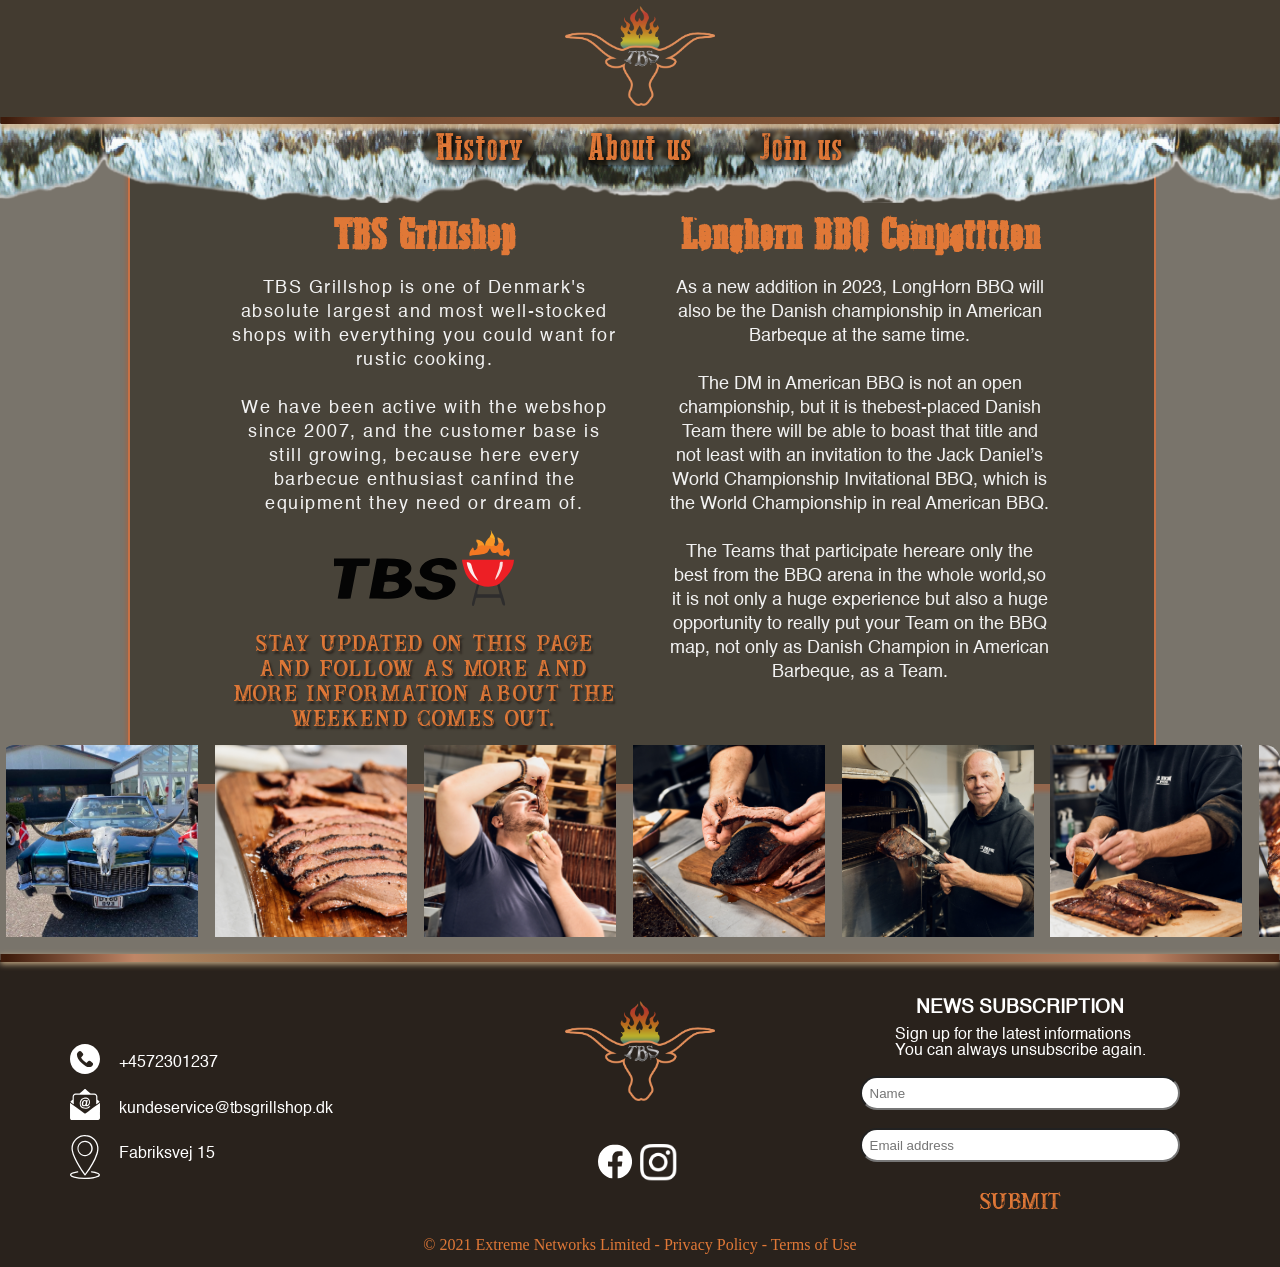
==== ABOUTUS/aboutus.html @ cacc27d8 "about us" ====
<!DOCTYPE html>
<html lang="en">
<head>
    <meta charset="UTF-8">
    <meta http-equiv="X-UA-Compatible" content="IE=edge">
    <meta name="viewport" content="width=device-width, initial-scale=1.0">
    <title>About us</title>
    <link rel="stylesheet" href="../ABOUTUS/aboutus.css">
</head>
<body>
    <div id="logo" >
        <a href="../index.html">
            <img src="../IMG/LogoTBS.png" alt="">
        </a>
    </div> 
    <img class="linetop" src="../IMG/line.svg" alt="">
    
    <nav id="navbar">
        <ul>
            <img class="navbarimg" src="../IMG/navbarpic.png" alt="">
            <li class="show"><a href="#">History</a></li> 
            <ul style="left: 31.5%;" class="hide">
                <li style="padding-top:15% ;"><a href="../HISTORY/history.html">BBQ in USA</a><br /></li>
                <li><a href="../HISTORY/history.html#second">Description</a></li>
                <li><a href="../HISTORY/history.html#third">BBQ Tradition</a></li>
                <li style="border-radius: 0px 0px 25px 25px;"><a href="../HISTORY/history.html#fourth">4 Main styles</a></li>
            </ul> 
            <li><a href="../ABOUTUS/aboutus.html">About us</a></li>
            
                
            <li class="show"><a href="#">Join us</a></li>
            <ul style="left: 56%; margin-left:0 ;  " class="hide">
                <li style="padding-top: 15%;"><a href="../SIGNUP/judge.html">Judge SignUp</a></li>
                <li style="border-radius: 0px 0px 25px 25px;"><a href="../SIGNUP/volunteer.html">Volunteer</a></li>
            </ul>
        </ul>
   </nav>
   <main>
    <div class="text">
        <div class="grlishop">
            <h1>TBS Grillshop</h1>
               <p>TBS Grillshop is one of Denmark's absolute largest 
                and most well-stocked shops with everything you could 
                want for rustic cooking. 
            <br><br>
                We have been active with the webshop since 2007,
                and the customer base is still growing, because here every 
                barbecue enthusiast canfind the equipment they need or dream of.</p>
            <div>
            <img style="height:120px; width: 180px; " src="../IMG/TBSlogo.svg" alt=""></div>
            <h><span class="stay"> Stay updated on this page and
                follow as more  and more information about 
                the weekend comes out.</span></h>
        </div>
        <div class="competition">
            <h1>Longhorn BBQ Competition</h1>
            <p> As a new addition in 2023,
                LongHorn BBQ will also be the
                Danish championship in  American Barbeque 
                at the same time.
           <br><br>
                The DM in American BBQ is not an open  championship,
                but it is thebest-placed   Danish Team there will be able 
                to boast that title and not least with an invitation to the  
                Jack Daniel’s World Championship  Invitational BBQ, 
                which is the World Championship in real American BBQ.
                <br><br>
                The Teams that participate hereare only the best from  the 
                BBQ arena in the whole world,so it is not only a 
                huge experience but also  a huge opportunity to  really put your 
                Team on the BBQ map, not only as Danish Champion in
                American Barbeque, as a Team. 
                <br><br>
            </p>
        </div>
    </div>
    <div class="scroll-container">
        <div class="gridscroll">
            <img src="../IMG/GALLERY/315522075_1836613866717915_3476902548989909544_n.jpg" alt="">
            <img src="../IMG/GALLERY/mussel 402.jpg" alt="">
            <img src="../IMG/GALLERY/mussel 403.jpg" alt="">
            <img src="../IMG/GALLERY/mussel 405.jpg" alt="">
            <img src="../IMG/GALLERY/mussel 408.jpg" alt="">
            <img src="../IMG/GALLERY/mussel 412.jpg" alt="">    
            <img src="../IMG/GALLERY/mussel 416.jpg" alt="">
            <img src="../IMG/GALLERY/mussel 461.jpg" alt="">
         </div>
    </div>
   </main>
   <img class="linebottom" src="../IMG/line.svg" alt="">
   <footer>
    <div class="col-1">
        <div class="phone" style="display: flex; flex-direction: row; margin: 2% 0;">
            <img class="phone" src="../IMG/ICONS/phone.svg"  alt="">
            <p>+4572301237</p>
        </div>
        <div style="display: flex; flex-direction: row; margin: 2% 0;">
            <img class="email" src="../IMG/ICONS/email.svg"  alt="">
            <p>kundeservice@tbsgrillshop.dk</p>
        </div>
       <div class="location" style="display: flex; flex-direction: row; margin: 2% 0;">
           <img class="location" src="../IMG/ICONS/location.svg"alt="">
           <p>Fabriksvej 15 </p></div>
        </div>
    <div class="col-2">
        <img src="../IMG/LogoTBS.png" style="height:100px; width: 150px; margin-top: 0.5%; margin-bottom: 0.5%;" alt="">
        <div style="display: flex; flex-direction: row; justify-content: center;margin-top: -15%;">
        <img src="../IMG/ICONS/facebook.svg" style="width: 9%; margin-top: -2%;margin-right: 1%; " alt="">
        <img src="../IMG/ICONS/instagram.svg"style="width: 11%; margin-left: 1%;" alt="">
    </div>
    </div>
    <div class="col-3" >
        <form action="/action_page.php">
            <div class="container">
              <h3>NEWS SUBSCRIPTION</h3>
              <p>Sign up for the latest informations <br>
                You can always unsubscribe again.
                </p>
            </div>
          
            <div class="container">
              <input type="text" placeholder="Name" name="name" class="name" required>
              <input type="text" placeholder="Email address" name="mail" class="mail" required>
            </div>
            <div class="container">
            <input class="submit-btn" type="submit" value="Submit">
            </div>
          </form>
          
    </div>
    </footer>
    <div class="end">
        © 2021 Extreme Networks Limited - Privacy Policy - Terms of Use
    </div>
</body>
</html>
---- ABOUTUS/aboutus.css ----
@font-face {
  font-family: "Buffalo";
  src: url(../FONT/BuffaloInline2Grunge.ttf);
}
@font-face {
  font-family: "Western";
  src: url(../FONT/WesternBangBang-Regular.ttf);
}
@font-face {
  font-family: "Helvetica";
  src: url(../FONT/Helvetica.ttf);
}
* {
  margin: 0;
}

body {
  z-index: 0;
  width: 100%;
  background-image: url(../IMG/Background.png);
  background-repeat: repeat;
  background-blend-mode: darken;
  background-color: rgba(32, 23, 9, 0.6);
  background-size: cover;
}
body #logo {
  text-align: center;
  background-image: url(../IMG/Background.png);
  background-repeat: repeat;
  background-blend-mode: darken;
  background-color: rgba(32, 23, 9, 0.6);
  background-size: cover;
  background-position-y: 55%;
  width: 100%;
  padding-bottom: 0.5%;
}
body #logo img {
  height: 100px;
  width: 150px;
  margin-top: 0.5%;
  margin-bottom: 0.5%;
}
body .linetop {
  z-index: 3;
  margin: 0;
  position: absolute;
  padding: 0;
  margin-top: -0.5%;
  box-shadow: 0px 5px 5px #ceb38d;
  width: 100%;
}
body nav {
  position: relative;
  margin-top: -0.5%;
  height: 80px;
  margin-left: 0%;
  width: 100%;
  z-index: 2;
}
body nav ul {
  display: flex;
  justify-content: center;
  -webkit-padding-start: 0;
          padding-inline-start: 0;
  padding-top: 1%;
  z-index: 3;
  width: 100%;
  position: relative;
}
body nav ul .navbarimg {
  position: absolute;
  z-index: 2;
  width: 100%;
  margin-top: -0.5%;
  pointer-events: none;
  height: 80px;
}
body nav ul li {
  list-style-type: none;
  display: block;
  margin-left: 2%;
  margin-right: 2%;
  text-shadow: #29221C 2px 1px;
  background-color: rgba(32, 23, 9, 0.5);
  -webkit-backdrop-filter: blur(1.5px);
          backdrop-filter: blur(1.5px);
  border-radius: 25px;
  box-shadow: 0px 0px 5px #000000;
  width: 110px;
  height: 35px;
  text-align: center;
  z-index: 10;
}
body nav ul li a {
  text-decoration: none;
  color: #e07837;
  font-family: "Western", sans-serif;
  font-size: 40px;
  text-shadow: 2px 2px 5px black;
  transition: 0.5s;
}
body nav ul li a:hover {
  display: block;
  color: #f2f2f2;
}
body nav ul ul {
  display: none;
  position: absolute;
  padding-top: 3%;
  background-color: rgba(32, 23, 9, 0.5);
  width: 13%;
  height: auto;
  border-radius: 30px;
  z-index: -1;
  text-align: start;
  margin: 0;
  left: 28.5%;
  margin-top: 0%;
  box-shadow: 0 2px 5px 4px #e07837;
}
body nav ul ul li {
  width: 100%;
  border-radius: 0px 0px 0px 0px;
  margin-left: 0%;
  margin-right: 0%;
  box-shadow: 0px 0px 0px;
  background-color: none;
  padding-bottom: 1%;
  z-index: 10;
}
body nav ul ul li:hover {
  color: #f2f2f2;
}
body nav ul ul li a {
  text-decoration: none;
  color: #e07837;
  font-size: 20px;
  font-family: "Helvetica";
  letter-spacing: 1.5px;
  font-weight: lighter;
  z-index: 2;
}
body nav ul .show:hover + .hide, body nav ul .hide:hover {
  display: block;
}
body main {
  margin-top: -5%;
  padding-bottom: 1%;
  width: 100%;
  position: relative;
  display: block;
  z-index: 0;
}
body main .text {
  display: flex;
  width: 80%;
  justify-content: center;
  background-color: rgba(24, 19, 9, 0.5);
  margin-left: 10%;
  border: 2px solid rgb(200, 113, 69);
  border-bottom: none;
  box-shadow: 2px 8px 4px rgb(148, 103, 77);
  box-shadow: -2px 8px 4px rgb(148, 103, 77);
}
body main .text .grlishop {
  margin: 5% 5% 5% 10%;
  display: flex;
  flex-direction: column;
  width: 100%;
  text-align: center;
}
body main .text .grlishop span {
  font-size: 25px;
  font-family: "Buffalo";
  letter-spacing: 2px;
  color: #e07837;
  text-shadow: 2px 3px 2px #29221C;
}
body main .text .grlishop h1 {
  color: #e07837;
  font-family: "Western";
  font-size: 45px;
  padding-top: 5.5%;
  margin-top: 2%;
}
body main .text .grlishop p {
  margin-top: 2%;
  color: #f2f2f2;
  font-family: "Helvetica";
  font-size: 18px;
  line-height: 24px;
  padding-top: 2%;
  letter-spacing: 1.5px;
}
body main .text .grlishop img {
  margin-top: -2%;
  width: 100%;
}
body main .text .competition {
  margin: 5% 10% 5% 0;
  width: 100%;
  text-align: center;
}
body main .text .competition h1 {
  color: #e07837;
  font-family: "Western";
  font-size: 45px;
  padding-top: 5.5%;
  margin-top: 2%;
}
body main .text .competition p {
  margin-top: 2%;
  color: #f2f2f2;
  font-family: "Helvetica";
  font-size: 18px;
  line-height: 24px;
  padding-top: 2%;
}
body main .scroll-container {
  overflow: auto;
  white-space: nowrap;
  padding-bottom: 0.5%;
  background: transparent;
  height: 100%;
  border-radius: 15px;
  padding-top: 0%;
  margin-top: -3%;
}
body main .scroll-container::-webkit-scrollbar-track {
  border: 1px solid #000;
  padding: 2px 0;
  background-color: #29221C;
}
body main .scroll-container::-webkit-scrollbar {
  width: 10px;
  height: 10px;
}
body main .scroll-container::-webkit-scrollbar-thumb {
  border-radius: 10px;
  box-shadow: inset 0 0 6px rgba(0, 0, 0, 0.3);
  background-color: #e07837;
  border: 2px solid #000;
}
body main .gridscroll {
  display: inline-block;
}
body main .gridscroll img {
  margin: 0 0.5%;
  width: 15%;
  overflow: auto;
}
body .linebottom {
  z-index: 3;
  margin: 0;
  position: absolute;
  padding: 0;
  margin-top: -0.5%;
  box-shadow: 0px 2px 6px #ceb38d;
  width: 100%;
}
body footer {
  font-family: "Helvetica";
  display: flex;
  justify-content: center;
  background-color: #29221C;
  color: white;
  padding: 3% 5%;
}
body footer .col-1 {
  width: 33%;
  display: flex;
  justify-content: center;
  flex-direction: column;
}
body footer .col-1 div img {
  width: 8%;
  margin-right: 5%;
}
body footer .col-1 p {
  margin-top: 3%;
}
body footer .col-2 {
  width: 33%;
  display: flex;
  justify-content: center;
  flex-wrap: wrap;
}
body footer .col-3 {
  width: 33%;
  display: flex;
  justify-content: center;
}
body footer .col-3 h3 {
  margin-bottom: 4%;
  display: flex;
  justify-content: center;
}
body footer .col-3 .name {
  margin: 7% 0;
  border-radius: 25px;
  padding: 3%;
  width: 120%;
}
body footer .col-3 .mail {
  margin: 0;
  border-radius: 25px;
  padding: 3%;
  width: 120%;
}
body footer .col-3 .container {
  display: flex;
  flex-direction: column;
  align-items: center;
}
body footer .col-3 .container input[type=submit i] {
  width: 41%;
  height: 44px;
  background-image: url(../IMG/submit.svg);
  border-radius: 35px;
  border-color: transparent;
  background-color: transparent;
  background-repeat: no-repeat;
  background-size: 101%;
  background-position-y: -2.5px;
  background-position-x: -1px;
  margin: 0;
  color: #e07837;
  font-family: "Buffalo";
  font-size: 25px;
  margin-top: 7%;
  padding-bottom: 0%;
}
body .end {
  display: flex;
  justify-content: center;
  background-color: #29221C;
  color: #e07837;
  padding: 1%;
  margin-top: -3%;
}
@media screen and (max-width: 600px) {
  body #logoimg {
    height: 50px;
    width: 50px;
  }
  body nav ul .navbarimg {
    height: 40px;
    display: none;
  }
  body nav ul li {
    width: 80px;
    height: 28px;
  }
  body nav ul li a {
    font-size: 28px;
  }
  body main {
    margin-top: -15%;
  }
  body main .text {
    display: flex;
    flex-direction: column;
  }
  body main .text .grlishop {
    margin: 0;
    margin-top: 2%;
  }
  body main .text .grlishop p {
    text-align: center;
    padding-left: 7%;
    padding-right: 7%;
  }
  body main .text .grlishop div {
    display: flex;
    justify-content: center;
    margin-top: 5%;
  }
  body main .text .grlishop img {
    width: 40%;
  }
  body main .text .competition {
    margin: 0;
  }
  body main .text .competition p {
    text-align: center;
    padding-left: 7%;
    padding-right: 7%;
  }
  body main .scroll-container {
    margin-top: 1%;
    display: block;
  }
  body main .gridscroll img {
    width: 250px;
    height: 250px;
  }
  body .linebottom {
    height: 5px;
  }
  body footer {
    display: flex;
    justify-content: space-between;
    align-items: flex-start;
    flex-direction: column;
  }
  body footer .col-1 {
    width: 100%;
    font-size: 13px;
    display: flex;
    flex-direction: row;
    justify-content: center;
    margin-bottom: 2%;
  }
  body footer .col-1 div {
    justify-content: center;
  }
  body footer .col-1 div img {
    width: 20%;
  }
  body footer .col-1 div p {
    display: none;
  }
  body footer .col-1 .phone {
    display: flex;
    justify-content: end;
  }
  body footer .col-1 .location {
    display: flex;
    justify-content: start;
  }
  body footer .col-2 {
    display: none;
  }
  body footer .col-3 {
    width: 100%;
    font-size: 12px;
  }
  body footer .col-3 .container p {
    display: none;
  }
  body footer .col-3 .container .name {
    width: 150%;
    margin: 2% 0;
    padding: 1%;
    height: 30px;
  }
  body footer .col-3 .container .mail {
    width: 150%;
    padding: 1%;
    height: 30px;
  }
  body footer .col-3 .container input[type=submit i] {
    width: auto;
    height: 24px;
    font-size: 15px;
  }
  body .end {
    padding: 1% 5%;
    display: flex;
    justify-content: center;
    font-size: 12px;
  }
}

@media screen and (max-width: 600px) {
  body #logo img {
    height: 60px;
    width: 90px;
  }
  body nav ul .navbarimg {
    height: 40px;
  }
  body nav ul li {
    width: 20%;
    height: 28px;
  }
  body nav ul li a {
    font-size: 28px;
  }
  body nav ul .hide {
    width: 40%;
    margin-left: -24%;
  }
  body nav ul .hide li a {
    font-size: 17px;
  }
  body main {
    margin-top: -15%;
  }
  body main .text {
    display: flex;
    flex-direction: column;
  }
  body main .text .grlishop {
    margin: 0;
    margin-top: 2%;
  }
  body main .text .grlishop p {
    text-align: center;
    padding-left: 7%;
    padding-right: 7%;
  }
  body main .text .grlishop div {
    display: flex;
    justify-content: center;
    margin-top: 5%;
  }
  body main .text .grlishop img {
    width: 40%;
  }
  body main .text .competition {
    margin: 0;
  }
  body main .text .competition p {
    text-align: center;
    padding-left: 7%;
    padding-right: 7%;
  }
  body main .scroll-container {
    margin-top: 1%;
    display: block;
  }
  body main .gridscroll img {
    width: 250px;
    height: 250px;
  }
  body .linebottom {
    height: 5px;
  }
  body footer {
    display: flex;
    justify-content: space-between;
    align-items: flex-start;
    flex-direction: column;
  }
  body footer .col-1 {
    width: 100%;
    font-size: 13px;
    display: flex;
    flex-direction: row;
    justify-content: center;
    margin-bottom: 2%;
  }
  body footer .col-1 div {
    justify-content: center;
  }
  body footer .col-1 div img {
    width: 20%;
  }
  body footer .col-1 div p {
    display: none;
  }
  body footer .col-1 .phone {
    display: flex;
    justify-content: end;
  }
  body footer .col-1 .location {
    display: flex;
    justify-content: start;
  }
  body footer .col-2 {
    display: none;
  }
  body footer .col-3 {
    width: 100%;
    font-size: 12px;
  }
  body footer .col-3 .container p {
    display: none;
  }
  body footer .col-3 .container .name {
    width: 150%;
    margin: 2% 0;
    padding: 1%;
    height: 30px;
  }
  body footer .col-3 .container .mail {
    width: 150%;
    padding: 1%;
    height: 30px;
  }
  body footer .col-3 .container input[type=submit i] {
    width: auto;
    height: 24px;
    font-size: 15px;
  }
  body .end {
    padding: 1% 5%;
    display: flex;
    justify-content: center;
    font-size: 12px;
  }
  body nav ul .navbarimg {
    height: 40px;
    display: flex;
  }
}/*# sourceMappingURL=aboutus.css.map */
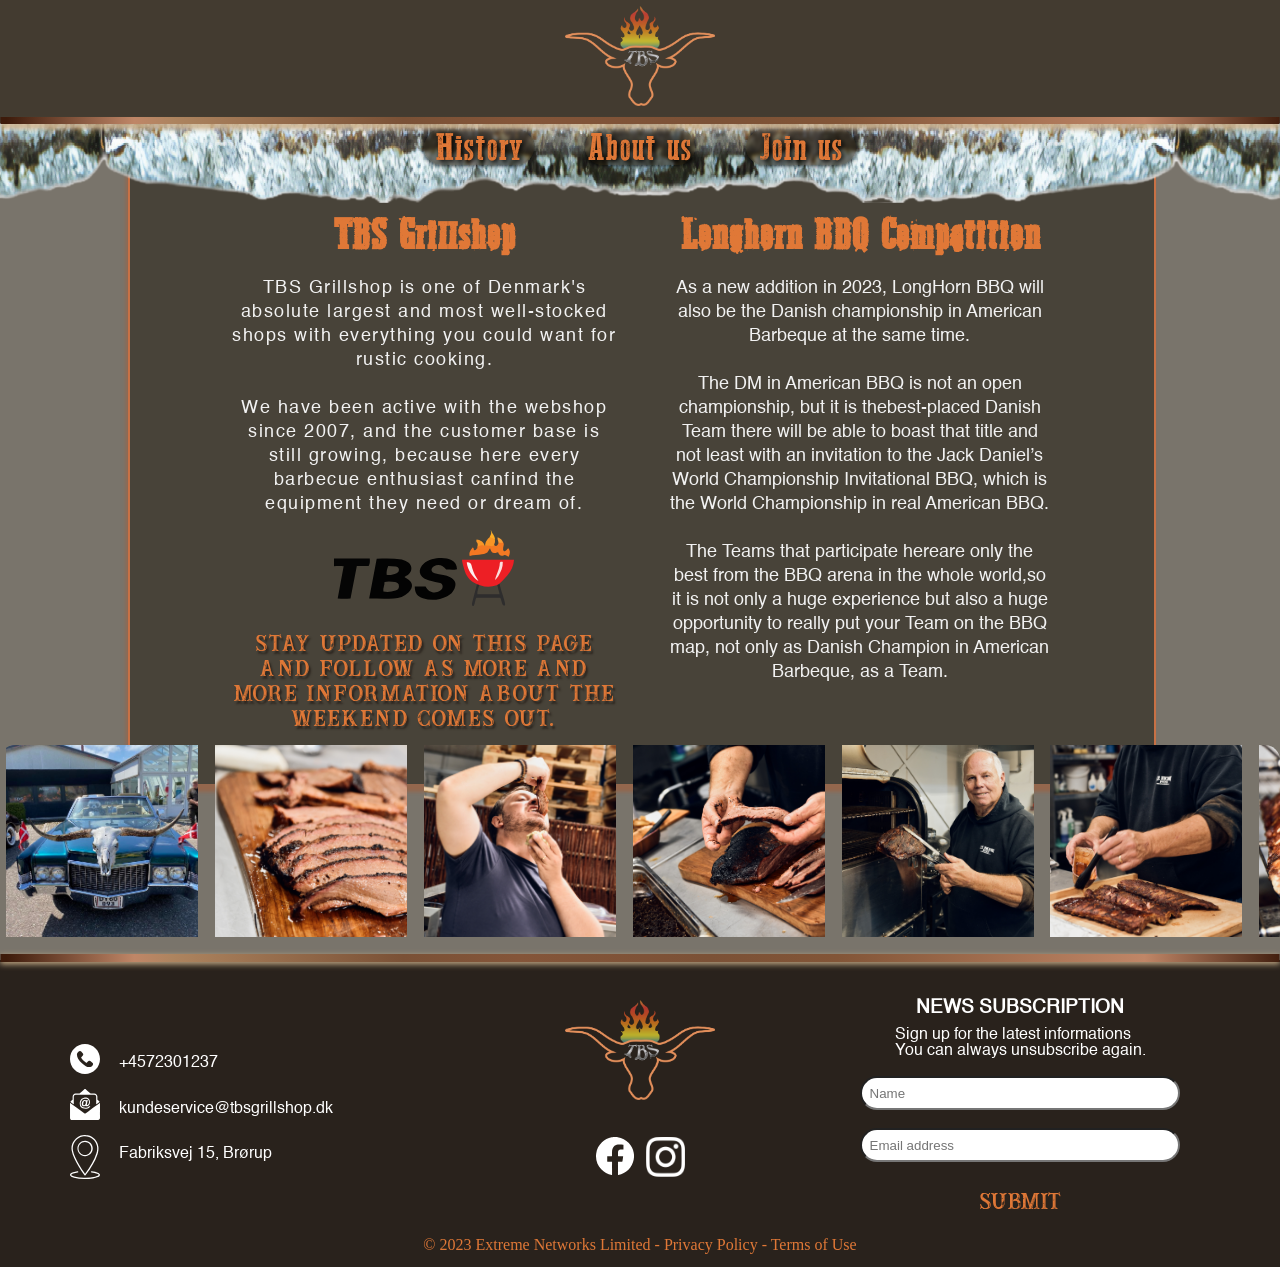
==== commit bbd024ce: "final change" ====
--- a/ABOUTUS/aboutus.html
+++ b/ABOUTUS/aboutus.html
@@ -25,13 +25,15 @@
                 <li><a href="../HISTORY/history.html#third">BBQ Tradition</a></li>
                 <li style="border-radius: 0px 0px 25px 25px;"><a href="../HISTORY/history.html#fourth">4 Main styles</a></li>
             </ul> 
+
             <li><a href="../ABOUTUS/aboutus.html">About us</a></li>
+              
+            <li class="show"><a href="#">Join us</a></li>
             
-                
-            <li class="show"><a href="#">Join us</a></li>
             <ul style="left: 56%; margin-left:0 ;  " class="hide">
                 <li style="padding-top: 15%;"><a href="../SIGNUP/judge.html">Judge SignUp</a></li>
-                <li style="border-radius: 0px 0px 25px 25px;"><a href="../SIGNUP/volunteer.html">Volunteer</a></li>
+                <li ><a href="../SIGNUP/volunteer.html">Volunteer</a></li>
+                <li style="border-radius: 0px 0px 25px 25px;"><a href="../SIGNUP/team.html">SignUp</a></li>
             </ul>
         </ul>
    </nav>
@@ -100,13 +102,13 @@
         </div>
        <div class="location" style="display: flex; flex-direction: row; margin: 2% 0;">
            <img class="location" src="../IMG/ICONS/location.svg"alt="">
-           <p>Fabriksvej 15 </p></div>
+           <p>Fabriksvej 15, Brørup </p></div>
         </div>
     <div class="col-2">
-        <img src="../IMG/LogoTBS.png" style="height:100px; width: 150px; margin-top: 0.5%; margin-bottom: 0.5%;" alt="">
-        <div style="display: flex; flex-direction: row; justify-content: center;margin-top: -15%;">
-        <img src="../IMG/ICONS/facebook.svg" style="width: 9%; margin-top: -2%;margin-right: 1%; " alt="">
-        <img src="../IMG/ICONS/instagram.svg"style="width: 11%; margin-left: 1%;" alt="">
+        <a href="../index.html"><img src="../IMG/LogoTBS.png" style="height:100px; width: 150px; margin-top: 0.5%; margin-bottom: 0.5%;" alt=""></a>
+        <div style="display: flex; flex-direction: row; justify-content: center;">
+        <a style="display: flex; justify-content: flex-end; align-items: flex-start;" href="https://www.facebook.com/LonghornBBQCompetition/"><img src="../IMG/ICONS/facebook.svg"style="width: 20%; margin-top: -2%;margin-right: 3%; "  alt=""></a>
+        <a href="https://l.facebook.com/l.php?u=https%3A%2F%2Fwww.instagram.com%2Flonghorn_bbq_competition%2F%3Ffbclid%3DIwAR2h8wj8uB3AevaMLTVu_LJrAx6FF8QNyc_2E_R5rT7RT9bEU-9CWKPLXpM&h=AT15A9l1B9uwH9YGldQZF9MuWzDt7GycaZYSwS2vBTk-dkIof9jvXRKMg3OciKuTkTp9ueVU6iUaikOqASdcry4lD1fa23L0bvmtGhZx-bV_jxmQy2Q42XKrKEnC8MbLXwG6nw"><img src="../IMG/ICONS/instagram.svg"style="width: 24%; margin-top:-2%; margin-left: 3%;" alt=""></a>
     </div>
     </div>
     <div class="col-3" >
@@ -130,7 +132,7 @@
     </div>
     </footer>
     <div class="end">
-        © 2021 Extreme Networks Limited - Privacy Policy - Terms of Use
+        © 2023 Extreme Networks Limited - Privacy Policy - Terms of Use
     </div>
 </body>
 </html>
--- a/ABOUTUS/aboutus.css
+++ b/ABOUTUS/aboutus.css
@@ -480,6 +480,7 @@
   body nav ul .hide {
     width: 40%;
     margin-left: -24%;
+    padding-top: 5%;
   }
   body nav ul .hide li a {
     font-size: 17px;
@@ -569,18 +570,19 @@
     display: none;
   }
   body footer .col-3 .container .name {
-    width: 150%;
+    width: 100%;
     margin: 2% 0;
     padding: 1%;
-    height: 30px;
+    text-align: center;
+    height: 16px;
   }
   body footer .col-3 .container .mail {
-    width: 150%;
+    text-align: center;
+    width: 100%;
     padding: 1%;
-    height: 30px;
+    height: 16px;
   }
   body footer .col-3 .container input[type=submit i] {
-    width: auto;
     height: 24px;
     font-size: 15px;
   }
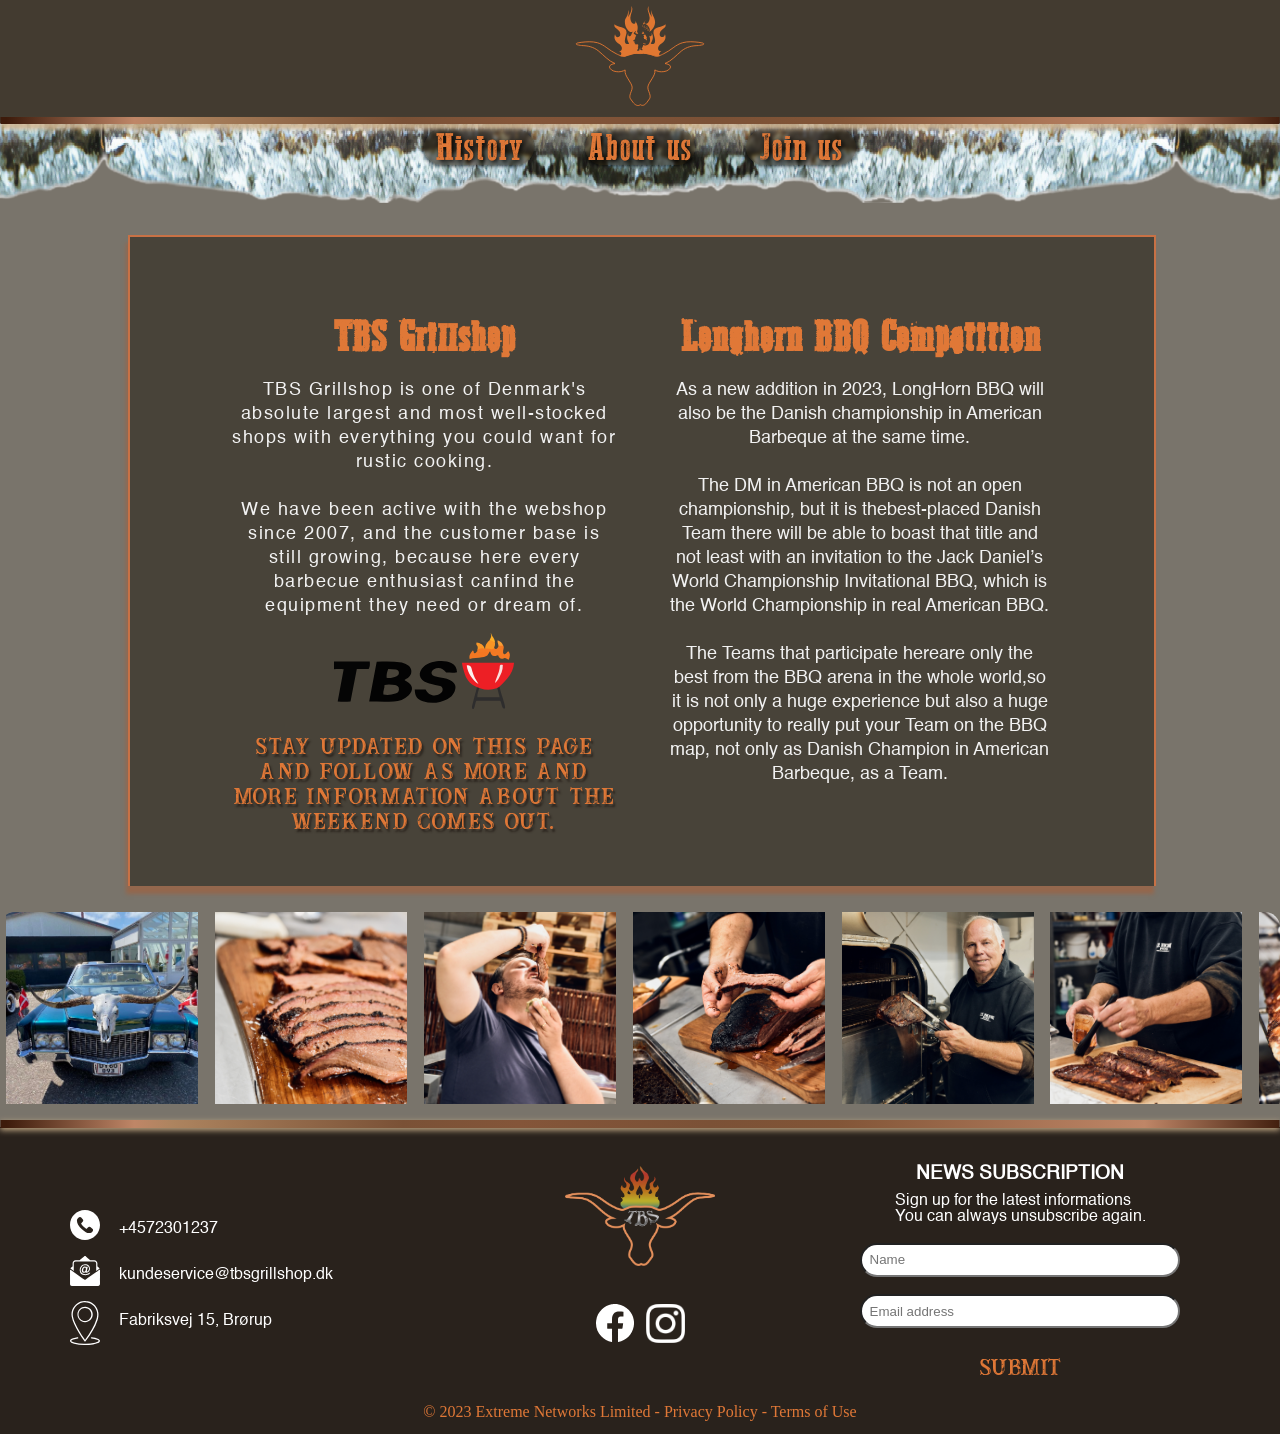
==== commit 32ad37c6: "fixing" ====
--- a/ABOUTUS/aboutus.html
+++ b/ABOUTUS/aboutus.html
@@ -10,7 +10,7 @@
 <body>
     <div id="logo" >
         <a href="../index.html">
-            <img src="../IMG/LogoTBS.png" alt="">
+            <img src="../IMG/LogoTBS1.svg" alt="">
         </a>
     </div> 
     <img class="linetop" src="../IMG/line.svg" alt="">
@@ -19,11 +19,11 @@
         <ul>
             <img class="navbarimg" src="../IMG/navbarpic.png" alt="">
             <li class="show"><a href="#">History</a></li> 
-            <ul style="left: 31.5%;" class="hide">
-                <li style="padding-top:15% ;"><a href="../HISTORY/history.html">BBQ in USA</a><br /></li>
+            <ul style="left: 31.5%;" id="dropmenu" class="hide">
+                <li style="padding-top: 10%;"><a href="../HISTORY/history.html">BBQ in USA</a><br /></li>
                 <li><a href="../HISTORY/history.html#second">Description</a></li>
                 <li><a href="../HISTORY/history.html#third">BBQ Tradition</a></li>
-                <li style="border-radius: 0px 0px 25px 25px;"><a href="../HISTORY/history.html#fourth">4 Main styles</a></li>
+                <li style="border-radius: 0px 0px 25px 25px; padding-bottom: 10%;" ><a href="../HISTORY/history.html#fourth">4 Main styles</a></li>
             </ul> 
 
             <li><a href="../ABOUTUS/aboutus.html">About us</a></li>
--- a/ABOUTUS/aboutus.css
+++ b/ABOUTUS/aboutus.css
@@ -108,7 +108,7 @@
   position: absolute;
   padding-top: 3%;
   background-color: rgba(32, 23, 9, 0.5);
-  width: 13%;
+  width: 15%;
   height: auto;
   border-radius: 30px;
   z-index: -1;
@@ -126,6 +126,7 @@
   box-shadow: 0px 0px 0px;
   background-color: none;
   padding-bottom: 1%;
+  padding-top: 2%;
   z-index: 10;
 }
 body nav ul ul li:hover {
@@ -144,7 +145,7 @@
   display: block;
 }
 body main {
-  margin-top: -5%;
+  margin-top: 3%;
   padding-bottom: 1%;
   width: 100%;
   position: relative;
@@ -161,6 +162,7 @@
   border-bottom: none;
   box-shadow: 2px 8px 4px rgb(148, 103, 77);
   box-shadow: -2px 8px 4px rgb(148, 103, 77);
+  margin-bottom: 5%;
 }
 body main .text .grlishop {
   margin: 5% 5% 5% 10%;
@@ -338,6 +340,13 @@
   padding: 1%;
   margin-top: -3%;
 }
+@media screen and (max-width: 1400px) {
+  body #dropmenu {
+    width: 250px;
+    margin-left: -4%;
+    padding-top: 5%;
+  }
+}
 @media screen and (max-width: 600px) {
   body #logoimg {
     height: 50px;
@@ -486,11 +495,12 @@
     font-size: 17px;
   }
   body main {
-    margin-top: -15%;
+    margin-top: 0%;
   }
   body main .text {
     display: flex;
     flex-direction: column;
+    margin-bottom: 5%;
   }
   body main .text .grlishop {
     margin: 0;
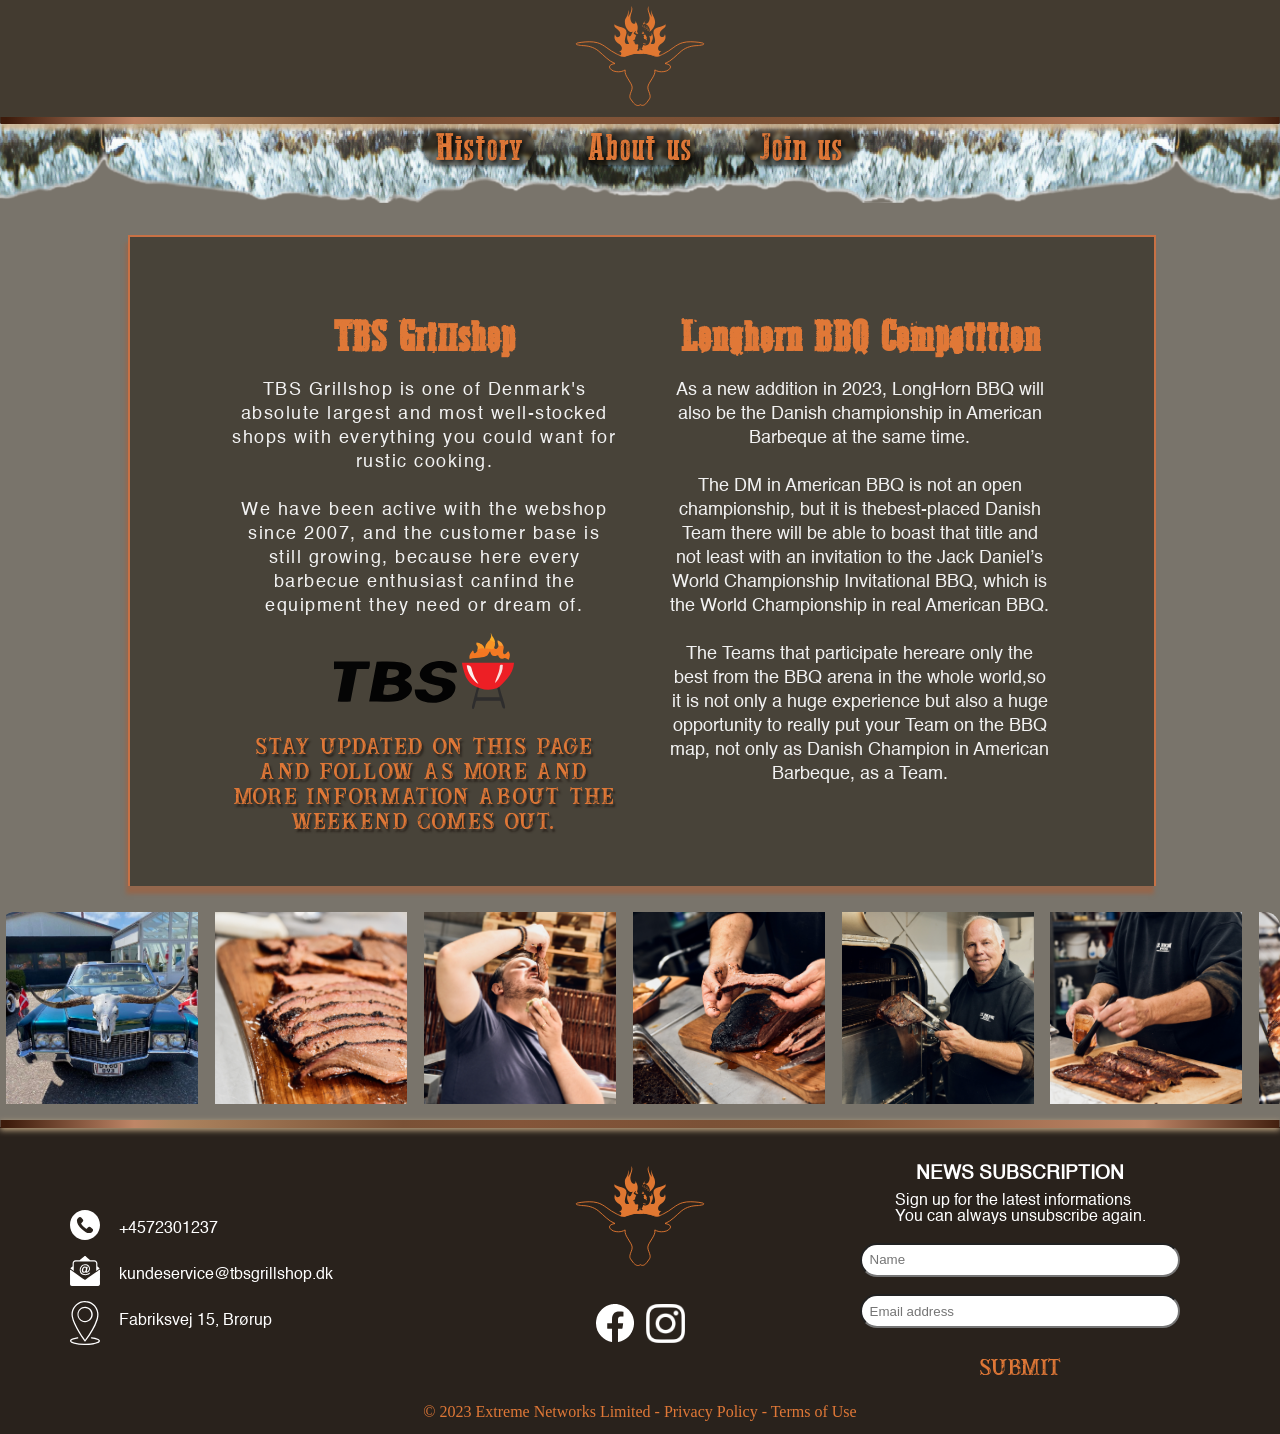
==== commit 24424334: "done" ====
--- a/ABOUTUS/aboutus.html
+++ b/ABOUTUS/aboutus.html
@@ -30,10 +30,10 @@
               
             <li class="show"><a href="#">Join us</a></li>
             
-            <ul style="left: 56%; margin-left:0 ;  " class="hide">
+            <ul style="left: 53%;  ;" id="dropmenu2" class="hide">
                 <li style="padding-top: 15%;"><a href="../SIGNUP/judge.html">Judge SignUp</a></li>
                 <li ><a href="../SIGNUP/volunteer.html">Volunteer</a></li>
-                <li style="border-radius: 0px 0px 25px 25px;"><a href="../SIGNUP/team.html">SignUp</a></li>
+                <li style="border-radius: 0px 0px 25px 25px; padding-bottom: 10%;"><a href="../SIGNUP/team.html">SignUp</a></li>
             </ul>
         </ul>
    </nav>
@@ -105,7 +105,7 @@
            <p>Fabriksvej 15, Brørup </p></div>
         </div>
     <div class="col-2">
-        <a href="../index.html"><img src="../IMG/LogoTBS.png" style="height:100px; width: 150px; margin-top: 0.5%; margin-bottom: 0.5%;" alt=""></a>
+        <a href="../index.html"><img src="../IMG/LogoTBS1.svg" style="height:100px; width: 150px; margin-top: 0.5%; margin-bottom: 0.5%;" alt=""></a>
         <div style="display: flex; flex-direction: row; justify-content: center;">
         <a style="display: flex; justify-content: flex-end; align-items: flex-start;" href="https://www.facebook.com/LonghornBBQCompetition/"><img src="../IMG/ICONS/facebook.svg"style="width: 20%; margin-top: -2%;margin-right: 3%; "  alt=""></a>
         <a href="https://l.facebook.com/l.php?u=https%3A%2F%2Fwww.instagram.com%2Flonghorn_bbq_competition%2F%3Ffbclid%3DIwAR2h8wj8uB3AevaMLTVu_LJrAx6FF8QNyc_2E_R5rT7RT9bEU-9CWKPLXpM&h=AT15A9l1B9uwH9YGldQZF9MuWzDt7GycaZYSwS2vBTk-dkIof9jvXRKMg3OciKuTkTp9ueVU6iUaikOqASdcry4lD1fa23L0bvmtGhZx-bV_jxmQy2Q42XKrKEnC8MbLXwG6nw"><img src="../IMG/ICONS/instagram.svg"style="width: 24%; margin-top:-2%; margin-left: 3%;" alt=""></a>
--- a/ABOUTUS/aboutus.css
+++ b/ABOUTUS/aboutus.css
@@ -342,15 +342,28 @@
 }
 @media screen and (max-width: 1400px) {
   body #dropmenu {
-    width: 250px;
-    margin-left: -4%;
-    padding-top: 5%;
+    width: 20%;
+    margin-left: -5%;
+    padding-top: 6%;
+  }
+  body #dropmenu2 {
+    width: 17%;
+    margin-left: 3%;
+    padding-top: 6%;
   }
 }
 @media screen and (max-width: 600px) {
   body #logoimg {
     height: 50px;
     width: 50px;
+  }
+  body #dropmenu {
+    margin-left: -20%;
+    width: 30%;
+  }
+  body #dropmenu2 {
+    margin-left: 7%;
+    width: 30%;
   }
   body nav ul .navbarimg {
     height: 40px;
